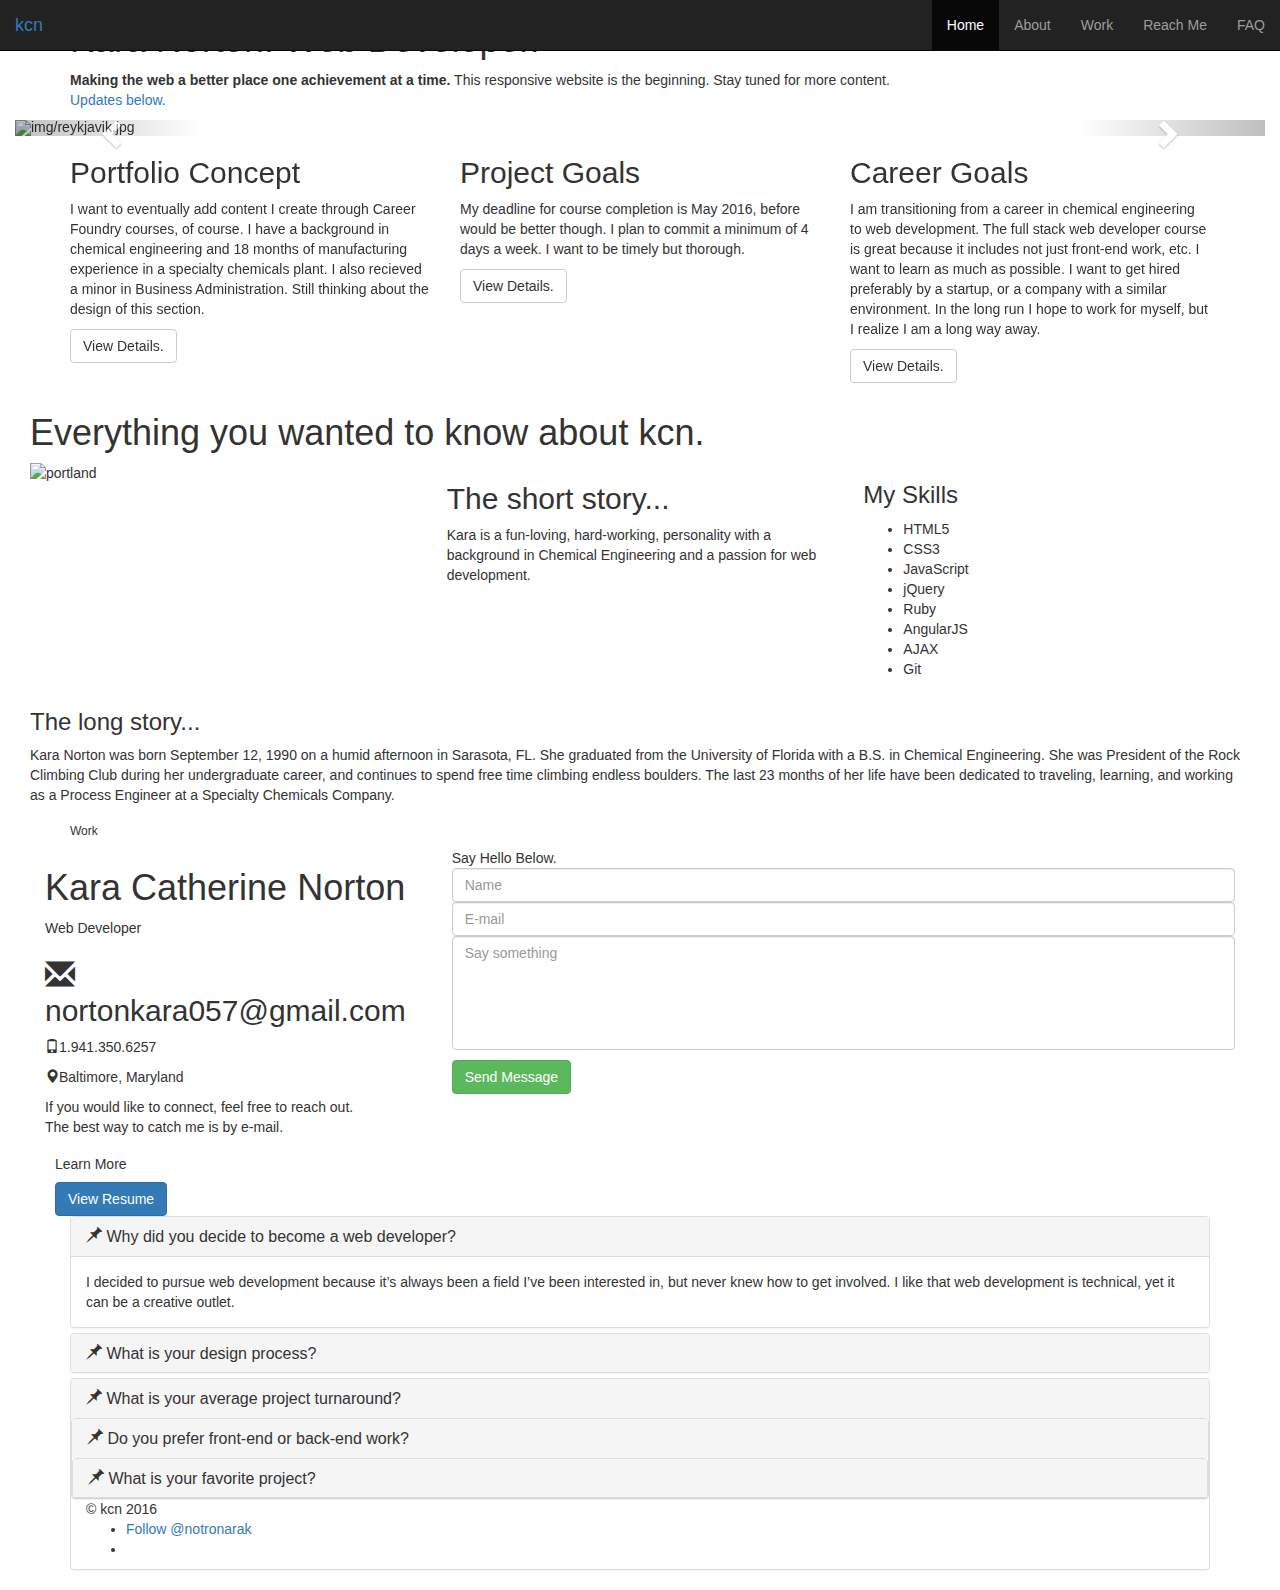
==== index.html @ be20acea "edit text content" ====
<!DOCTYPE html>
<html lang="en">
  <head>
    <meta charset="utf-8">
    <meta http-equiv="X-UA-Compatible" content="IE=edge">
    <meta name="viewport" content="width=device-width, initial-scale=1">
    <!-- The above 3 meta tags *must* come first in the head; any other head content must come *after* these tags -->

    <title>kcn</title>

    <!-- Bootstrap core CSS -->
    <link rel="stylesheet" href="https://maxcdn.bootstrapcdn.com/bootstrap/3.3.5/css/bootstrap.min.css">

    <!-- Custom styles for this template go here -->
    <link rel="stylesheet" href="css/styles.css">


    <!-- HTML5 shim and Respond.js for IE8 support of HTML5 elements and media queries -->
      <script src="https://oss.maxcdn.com/html5shiv/3.7.2/html5shiv.min.js"></script>
      <script src="https://oss.maxcdn.com/respond/1.4.2/respond.min.js"></script>

  </head>

  <body data-spy="scroll" data-target=".navbar">

    <!-- Main jumbotron for a primary marketing message or call to action -->
    <div class="navbar navbar-inverse navbar-fixed-top" role="navigation">
      <div class="container-fluid">
        <nav class="navbar-header">
          <button type="button" class="navbar-toggle"  data-toggle="collapse" data-target=".navbar-collapse">
            <span class="sr-only">Toggle navigation</span>
            <span class="icon-bar"></span>
            <span class="icon-bar"></span>
            <span class="icon-bar"></span>
          </button>
          <div class="projectName navbar-brand">
            <a href="#">kcn</a>
          </div><!--end projectname-->
        </nav><!--end nav header-->
        <div class="navbar-collapse collapse">
          <ul class="nav navbar-nav navbar-right">
            <li><a href="#home">Home</a></li>
            <li><a href="#about">About</a></li>
            <li><a href="#work">Work</a></li>
            <li><a href="#reach-me">Reach Me</a></li>
            <li><a href="#faq">FAQ</a></li>
          </ul>
        </div><!--end nav collapse-->
      </div><!--end nav container-fluid-->
    </div><!--end navbar-->
    <div class="container" id="home">
      <h1>Kara Norton. Web Developer.</h1>
        <p><strong>Making the web a better place one achievement at a time.</strong> This responsive website is the beginning. Stay tuned for more content.  <br><a href="#work" title="More information" id="item1">Updates below.</a></p>
    </div><!--end container-->
    <div class="container-fluid">
      <div id="carousel-example-generic" class="carousel slide" data-ride="carousel">
  <!-- Indicators -->
    <ol class="carousel-indicators">
      <li data-target="#carousel-example-generic" data-slide-to="0" class="active"></li>
      <li data-target="#carousel-example-generic" data-slide-to="1"></li>
      <li data-target="#carousel-example-generic" data-slide-to="2"></li>
    </ol>

  <!-- Wrapper for slides -->
    <div class="carousel-inner" role="listbox">
      <div class="item active">
        <img src="img/dscn0368.jpg" alt="img/reykjavik.jpg">
        <div class="carousel-caption">
        <h1>Natural</h1>
        </div>
      </div>
      <div class="item">
        <img src="img/reykjavik.jpg" alt="img/surfdoom.jpg">
        <div class="carousel-caption">
        <h1>Purposeful</h1>
        </div>
      </div>
      <div class="item">
        <img src="img/surfdoom.jpg" alt="img/dscn0368.jpg">
        <div class="carousel-caption">
        <h1>Unexpected</h1>
        </div>
      </div>
    </div>

  <!-- Controls -->
    <a class="left carousel-control" href="#carousel-example-generic" role="button" data-slide="prev">
      <span class="glyphicon glyphicon-chevron-left" aria-hidden="true"></span>
      <span class="sr-only">Previous</span>
    </a>
    <a class="right carousel-control" href="#carousel-example-generic" role="button" data-slide="next">
      <span class="glyphicon glyphicon-chevron-right" aria-hidden="true"></span>
      <span class="sr-only">Next</span>
    </a>
  </div><!--end container-fluid-->

      <!-- Example row of columns -->
    <div class="container">  
      <div class="row">
        <div class="col-md-4 col-xs-12">
          <h2 id="home-h2">Portfolio Concept</h2>
          <p>I want to eventually add content I create through Career Foundry courses, of course. I have a background in chemical engineering and 18 months of manufacturing experience in a specialty chemicals plant. I also recieved a minor in Business Administration. Still thinking about the design of this section. </p>
          <p>
            <button type="button" class="btn btn-default" data-toggle="tooltip" data-placement="top" title="Tooltip on top">View Details.</button>
          </p>
        </div><!-- /col -->
        <div class="col-md-4 col-xs-12">
          <h2>Project Goals</h2>
          <p>My deadline for course completion is May 2016, before would be better though. I plan to commit a minimum of 4 days a week. I want to be timely but thorough. </p>
          <p><button type="button" class="btn btn-default" data-toggle="tooltip" data-placement="top" title="Tooltip on top">View Details.</button></p>
       </div><!-- /col -->
        <div class="col-md-4 col-xs-12">
          <h2>Career Goals</h2>
          <p>I am transitioning from a career in chemical engineering to web development. The full stack web developer course is great because it includes not just front-end work, etc. I want to learn as much as possible. I want to get hired preferably by a startup, or a company with a similar environment. In the long run I hope to work for myself, but I realize I am a long way away. </p>
          <p><button type="button" class="btn btn-default" data-toggle="tooltip" data-placement="top" title="Tooltip on top">View Details.</button></p>
        </div><!-- /col -->
      </div><!-- /row -->
    </div><!-- /container -->
    

  <!--begin about-->
    <div class="container-fluid" id="about">
      <div class="header">
      <h1>Everything you wanted to know about kcn.</h1>
      </div> <!--ends header-->
      <div class="row">
        <div class="col-md-4 col-xs-12">
          <div class="about selfie">
            <img src="img/dscn0029.jpg" alt="portland" height="200" width="250">
          </div> <!--ends image-->
        </div><!--ends column-->
        <div class="col-md-4 col-xs-12">
          <div class="about intro">
            <h2>The short story...</h2>
              <p>Kara is a fun-loving, hard-working, personality with a background in Chemical Engineering and a passion for web development.</p>
          </div><!--ends intro-->
        </div><!--ends column-->
        <div class="col-md-4 col-xs-12">
          <div class="about skills">
            <h3>My Skills</h3>
              <ul id="skills-list">
                <li>HTML5</li>
                <li>CSS3</li>
                <li>JavaScript</li>
                <li>jQuery</li>
                <li>Ruby</li>
                <li>AngularJS</li>
                <li>AJAX</li>
                <li>Git</li>
              </ul>
          </div><!--ends skills-->
        </div><!--ends column-->
        <div class="col-md-12 col-xs-12">
          <div class="main-text">
            <h3>The long story...</h3>
              <p>Kara Norton was born September 12, 1990 on a humid afternoon in Sarasota, FL. She graduated from the University of Florida with a B.S. in Chemical Engineering. She was President of the Rock Climbing Club during her undergraduate career, and continues to spend free time climbing endless boulders. The last 23 months of her life have been dedicated to traveling, learning, and working as a Process Engineer at a Specialty Chemicals Company.</p>
          </div><!--ends main text-->
        </div><!--ends column-->
      </div><!--ends row-->
    </div><!--ends about page-->

  <!--portfolio overview-->
    <div class="container" id="work">
      <div class="work-header">
        <h6>Work</h6>
      </div><!--end work header-->
      <div class="row" id="portfolio">
        <!--<div class="col-md-3 col-xs-6">
          <div class="work">
            <img src="img/pdx.jpg" class="img-responsive" alt="alternative text" title="Work1" href="#work" id="imgtooltip">
          </div><!--ends image
        </div><!--ends column
        <div class="col-md-3 col-xs-6">
          <div class="work">
            <img src="img/pdx.jpg" class="img-responsive" alt="alternative text" title="Work2" href="#work" id="imgtooltip">
          </div><!--ends image
        </div><!--ends column
        <div class="col-md-3 col-xs-6">
          <div class="work">
            <img src="img/pdx.jpg" class="img-responsive" alt="alternative text" title="Work3" href="#work" id="imgtooltip">
          </div><!--ends image
        </div><!--ends column
        <div class="col-md-3 col-xs-6">
          <div class="work">
            <img src="img/pdx.jpg" class="img-responsive" alt="alternative text" title="Work4" href="#work" id="imgtooltip">
          </div><!--ends image
        </div><!--ends column
        <div class="col-md-3 col-xs-6">
          <div class="work">
            <img src="img/pdx.jpg" class="img-responsive" alt="alternative text" title="Work5" href="#work" id="imgtooltip">
          </div><!--ends image
        </div><!--ends column
        <div class="col-md-3 col-xs-6">
          <div class="work">
            <img src="img/pdx.jpg" class="img-responsive" alt="alternative text" title="Work6" href="#work" id="imgtooltip">
          </div><!--ends image
        </div><!--ends column
        <div class="col-md-3 col-xs-6">
          <div class="work">
            <img src="img/pdx.jpg" class="img-responsive" alt="alternative text" title="Work7" href="#work" id="imgtooltip">
          </div><!--ends image
        </div><!--ends column
        <div class="col-md-3 col-xs-6">
          <div class="work">
            <img src="img/pdx.jpg" class="img-responsive" alt="alternative text" title="Work7" href="#work" id="imgtooltip">
          </div><!--ends image
        </div><!--ends column-->
      </div><!--ends row-->
    </div><!--ends container--> 

  <!--begin contact-->
    <div class="container-fluid" id="reach-me" data-stellar-background-ratio="0.5">
      <div class="cntct">
        <div class="contact-info col-lg-4 col-md-4 col-xs-4">
          <div class="header">
            <!--<iframe width="100%" height="400" frameborder="0" style="border:0" src="https://www.google.com/maps/embed/v1/place?q=Baltimore%2C%20MD%2C%20United%20States&key=AIzaSyAa62No4GNZLkx7DMnN4kFCIdr_fMAneKg" allowfullscreen></iframe>-->
            <div id="map">
            </div><!--end map-->
            <h1>Kara Catherine Norton</h1>
              <p>Web Developer</p>
          </div><!--end header-->
          <div class="communication">
            <h2><span class="glyphicon glyphicon-envelope"></span>nortonkara057@gmail.com</h2>
              <p><span class="glyphicon glyphicon-phone"></span>1.941.350.6257</p>
              <p><span class="glyphicon glyphicon-map-marker"></span>Baltimore, Maryland</p>
          </div><!--ends info-->
          <div class="note">
          <p>If you would like to connect, feel free to reach out.<br>The best way to catch me is by e-mail.</p>
          </div><!--ends note-->
        </div><!--ends contact-info-->
        <div class="contact-form col-lg-8 col-md-8 col-xs-8">
          <div class="header-form">
            <h7>Say Hello Below.</h7>
          </div><!--end header-->
          <form>
            <div class="name-div">
              <input type="text" class="form-control" id="name" placeholder="Name" title="Enter your name here">
              <label for="name" class="sr-only">Name</label>
            </div><!--end form text-->
            <div class="email-div">
              <input type="email" class="form-control" id="email" placeholder="E-mail" required="required" title="Enter your e-mail address here">
              <label for="email" class="sr-only">*E-mail</label>
            </div><!--end form email-->
            <textarea style="resize:none" cols="40" rows="5" class="form-control" id="message-box" placeholder="Say something" required="required" title="Enter your message here" maxlength="1000"></textarea>
            <p id="char-count">
            </p>
            <p id="visible-comment">
            </p>
            <div class="button-holder">
              <button type="submit" class="btn btn-success" id="send-message">Send Message</button>
            </div><!--end button-holder-->
          </form>
        </div><!--ends contact-form-->
      </div><!--ends cntct-->
    </div><!--ends contact page-->

  <!--begin FAQ-->
    <div class="container" id="faq">
      <div class="row">
        <h5 class="learn-more">Learn More</h5>
        <div class="modal-button">
          <button type="button" class="btn btn-primary" data-toggle="modal" data-target=".bs-example-modal-lg">View Resume</button>
        </div><!--end modal-button-->
      </div><!--end row-->
      <!--modal window-->
      <div class="modal fade bs-example-modal-lg" tabindex="-1" role="dialog" aria-labelledby="myLargeModalLabel" aria-hidden="true" data-backdrop="static" data-keyboard="false">
        <div class="modal-dialog modal-lg">
          <div class="modal-content">
            <div class="modal-header">
              <h9 class="modal-title" id="myModalLabel">Resume</h9>
              <button type="button" class="close" data-dismiss="modal" aria-label="Close"><span aria-hidden="true">&times;</span></button>
            </div><!--end modal header-->
            <div class="modal-body">
              <p>some example text</p>
              <embed id="modalembed" src="../img/Kara's resume edits by sally.pdf">
            </div><!--end modal-body-->
          </div><!--end modal-content-->
        </div><!--end modal-dialog-->
      </div><!--end modal fade-->
      <!--end modal window-->
      <div class="panel-group" id="accordion">
        <div class="panel panel-default">
          <div class="panel-heading">
            <h4 class="panel-title">
              <a data-toggle="collapse" data-parent="#accordion" href="#collapseOne"><span class="glyphicon glyphicon-pushpin"></span>
              Why did you decide to become a web developer?
              </a>
            </h4>
          </div><!--ends panel-heading-->
          <div id="collapseOne" class="panel-collapse collapse in">
            <div class="panel-body">
              I decided to pursue web development because it’s always been a field I’ve been interested in, but never knew how to get involved. I like that web development is technical, yet it can be a creative outlet. 
            </div><!--ends panel-body-->
          </div><!--ends panel-collapse collapse in-->
        </div><!--ends panel panel-default-->
        <div class="panel panel-default">
          <div class="panel-heading">
            <h4 class="panel-title">
              <a data-toggle="collapse" data-parent="#accordion" href="#collapseTwo"><span class="glyphicon glyphicon-pushpin"></span>
              What is your design process?
              </a>
            </h4>
          </div><!--ends panel-heading-->
          <div id="collapseTwo" class="panel-collapse collapse">
            <div class="panel-body">
            My design process begins with a skeletal framework and grows organically through the development.
            </div><!--ends panel-body-->
          </div><!--ends panel-collapse collapse-->
        </div><!--ends panel panel-default-->
        <div class="panel panel-default">
          <div class="panel-heading">
            <h4 class="panel-title">
              <a data-toggle="collapse" data-parent="#accordion" href="#collapseThree"><span class="glyphicon glyphicon-pushpin"></span>
              What is your average project turnaround?
              </a>
            </h4>
          </div><!--ends panel-heading-->
          <div id="collapseThree" class="panel-collapse collapse">
            <div class="panel-body">
            Currently, there is none!
            </div><!--ends panel-body-->
          </div><!--ends panel-collapse collapse-->
          <div class="panel panel-default">
            <div class="panel-heading">
              <h4 class="panel-title">
                <a data-toggle="collapse" data-parent="#accordion" href="#collapseFour"><span class="glyphicon glyphicon-pushpin"></span>
                Do you prefer front-end or back-end work?
                </a>
              </h4>
            </div><!--ends panel-heading-->
            <div id="collapseFour" class="panel-collapse collapse">
              <div class="panel-body">
              Considering I have only learned front-end development thus far, I would say front-end.
              </div><!--ends panel-body-->
          </div><!--ends panel-collapse collapse-->
          <div class="panel panel-default">
            <div class="panel-heading">
              <h4 class="panel-title">
                <a data-toggle="collapse" data-parent="#accordion" href="#collapseFive"><span class="glyphicon glyphicon-pushpin"></span>
                What is your favorite project?
                </a>
              </h4>
            </div><!--ends panel-heading-->
            <div id="collapseFive" class="panel-collapse collapse">
              <div class="panel-body">
              Career Foundry!
              </div><!--ends panel-body-->
            </div><!--ends panel-collapse collapse-->
      </div><!--ends panel-group-->
    </div><!--ends FAQ page-->

    

    <footer class="container-fluid">
      <div class="footer">
        &copy kcn 2016
        <ul>
          <li>
            <div class="footer-twitter">
              <a href="https://twitter.com/notronarak" class="twitter-follow-button" data-show-count="false" data-show-screen-name="false">Follow @notronarak
              </a>
            </div><!--end twitter-->
          </li>
          <li>
          <!--facebook share button-->
            <div class="social" id="fb-root"></div>
          <!--end facebook share button-->
            <div class="fb-share-button" data-href="https://kcn.io" data-layout="icon">
            </div><!--ends facebook-->
          </li>
        </ul>
      </div><!--end footer-->  
    </footer>


    <!-- ============================= -->
    <!-- All your JavaScript comes now -->
    <!-- ============================= -->

    <script src="https://ajax.googleapis.com/ajax/libs/jquery/1.11.3/jquery.min.js">
    </script><!--jquery link-->

    <!-- Bootstrap core JS -->
    <script src="https://maxcdn.bootstrapcdn.com/bootstrap/3.3.5/js/bootstrap.min.js">
    </script>

    <!-- Can place script tags with JavaScript files here -->
    <script src="js/work.js">
    </script>

    <script src="js/scripts.js">
    </script>

    <script src="js/jquery.stellar.min.js">
    </script>

    <!--google maps API-->
    <script type="text/javascript" src="js/script.js">
    </script>

    <script async defer
      src="https://maps.googleapis.com/maps/api/js?key=AIzaSyAa62No4GNZLkx7DMnN4kFCIdr_fMAneKg&callback=initMap">
    </script>
  </body>
</html>
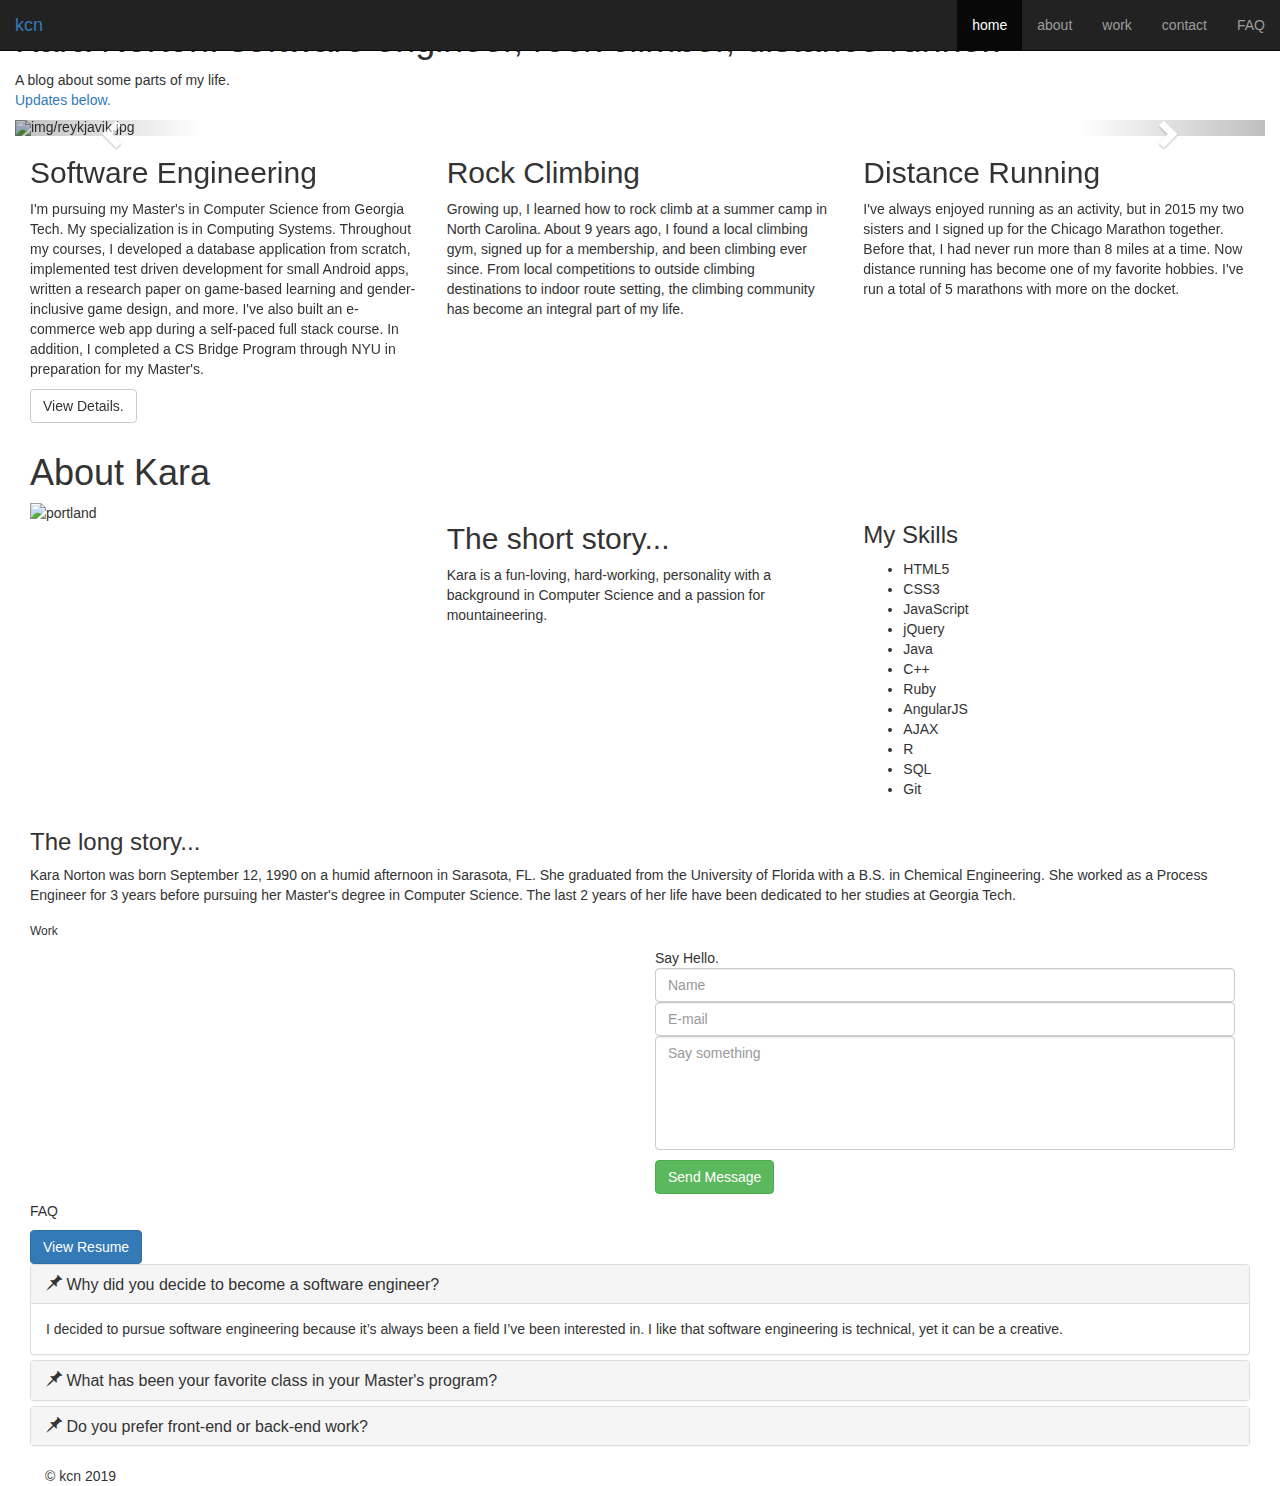
==== commit 66060162: "Fixed meta tag syntax" ====
--- a/index.html
+++ b/index.html
@@ -3,7 +3,12 @@
   <head>
     <meta charset="utf-8">
     <meta http-equiv="X-UA-Compatible" content="IE=edge">
-    <meta name="viewport" content="width=device-width, initial-scale=1">
+    <!--<meta name="viewport" content="width=device-width, initial-scale=1.0">-->
+    <meta name = "viewport" content = "width=device-width, initial-scale = 1, maximum-scale=1, user-scalable = no" />
+
+    <meta name="google-site-verification" content="rxC89AdpCXkK81dSxquAvEVb6PJAQ0AkuDEeP-wdYVE" />
+
+
     <!-- The above 3 meta tags *must* come first in the head; any other head content must come *after* these tags -->
 
     <title>kcn</title>
@@ -22,7 +27,6 @@
   </head>
 
   <body data-spy="scroll" data-target=".navbar">
-
     <!-- Main jumbotron for a primary marketing message or call to action -->
     <div class="navbar navbar-inverse navbar-fixed-top" role="navigation">
       <div class="container-fluid">
@@ -39,19 +43,19 @@
         </nav><!--end nav header-->
         <div class="navbar-collapse collapse">
           <ul class="nav navbar-nav navbar-right">
-            <li><a href="#home">Home</a></li>
-            <li><a href="#about">About</a></li>
-            <li><a href="#work">Work</a></li>
-            <li><a href="#reach-me">Reach Me</a></li>
+            <li><a href="#home">home</a></li>
+            <li><a href="#about">about</a></li>
+            <li><a href="#work">work</a></li>
+            <li><a href="#reach-me">contact</a></li>
             <li><a href="#faq">FAQ</a></li>
           </ul>
         </div><!--end nav collapse-->
       </div><!--end nav container-fluid-->
     </div><!--end navbar-->
-    <div class="container" id="home">
-      <h1>Kara Norton. Web Developer.</h1>
-        <p><strong>Making the web a better place one achievement at a time.</strong> This responsive website is the beginning. Stay tuned for more content.  <br><a href="#work" title="More information" id="item1">Updates below.</a></p>
-    </div><!--end container-->
+    <div class="container-fluid" id="home">
+      <h1>Kara Norton. software engineer, rock climber, distance runner.</h1>
+        <p>A blog about some parts of my life.  <br><a href="#work" title="More information" id="item1">Updates below.</a></p>
+    </div><!--end container fluid-->
     <div class="container-fluid">
       <div id="carousel-example-generic" class="carousel slide" data-ride="carousel">
   <!-- Indicators -->
@@ -66,19 +70,19 @@
       <div class="item active">
         <img src="img/dscn0368.jpg" alt="img/reykjavik.jpg">
         <div class="carousel-caption">
-        <h1>Natural</h1>
+        <!--<h1>Natural</h1>-->
         </div>
       </div>
       <div class="item">
         <img src="img/reykjavik.jpg" alt="img/surfdoom.jpg">
         <div class="carousel-caption">
-        <h1>Purposeful</h1>
+        <!--<h1>Purposeful</h1>-->
         </div>
       </div>
       <div class="item">
         <img src="img/surfdoom.jpg" alt="img/dscn0368.jpg">
         <div class="carousel-caption">
-        <h1>Unexpected</h1>
+        <!--<h1>Unexpected</h1>-->
         </div>
       </div>
     </div>
@@ -95,44 +99,44 @@
   </div><!--end container-fluid-->
 
       <!-- Example row of columns -->
-    <div class="container">  
+    <div class="container-fluid">  
       <div class="row">
         <div class="col-md-4 col-xs-12">
-          <h2 id="home-h2">Portfolio Concept</h2>
-          <p>I want to eventually add content I create through Career Foundry courses, of course. I have a background in chemical engineering and 18 months of manufacturing experience in a specialty chemicals plant. I also recieved a minor in Business Administration. Still thinking about the design of this section. </p>
+          <h2 id="home-h2">Software Engineering</h2>
+          <p>I'm pursuing my Master's in Computer Science from Georgia Tech. My specialization is in Computing Systems. Throughout my courses, I developed a database application from scratch, implemented test driven development for small Android apps, written a research paper on game-based learning and gender-inclusive game design, and more. I've also built an e-commerce web app during a self-paced full stack course. In addition, I completed a CS Bridge Program through NYU in preparation for my Master's. </p>
           <p>
-            <button type="button" class="btn btn-default" data-toggle="tooltip" data-placement="top" title="Tooltip on top">View Details.</button>
+            <a href="#work"><button type="button" class="btn btn-default" data-toggle="tooltip" data-placement="top" title="Software engineering">View Details.</button></a>
           </p>
         </div><!-- /col -->
         <div class="col-md-4 col-xs-12">
-          <h2>Project Goals</h2>
-          <p>My deadline for course completion is May 2016, before would be better though. I plan to commit a minimum of 4 days a week. I want to be timely but thorough. </p>
-          <p><button type="button" class="btn btn-default" data-toggle="tooltip" data-placement="top" title="Tooltip on top">View Details.</button></p>
+          <h2>Rock Climbing</h2>
+          <p>Growing up, I learned how to rock climb at a summer camp in North Carolina. About 9 years ago, I found a local climbing gym, signed up for a membership, and been climbing ever since. From local competitions to outside climbing destinations to indoor route setting, the climbing community has become an integral part of my life.  </p>
+          <!--<p><button type="button" class="btn btn-default" data-toggle="tooltip" data-placement="top" title="Rock climbing">View Details.</button></p>-->
        </div><!-- /col -->
         <div class="col-md-4 col-xs-12">
-          <h2>Career Goals</h2>
-          <p>I am transitioning from a career in chemical engineering to web development. The full stack web developer course is great because it includes not just front-end work, etc. I want to learn as much as possible. I want to get hired preferably by a startup, or a company with a similar environment. In the long run I hope to work for myself, but I realize I am a long way away. </p>
-          <p><button type="button" class="btn btn-default" data-toggle="tooltip" data-placement="top" title="Tooltip on top">View Details.</button></p>
+          <h2>Distance Running</h2>
+          <p>I've always enjoyed running as an activity, but in 2015 my two sisters and I signed up for the Chicago Marathon together. Before that, I had never run more than 8 miles at a time. Now distance running has become one of my favorite hobbies. I've run a total of 5 marathons with more on the docket.  </p>
+          <!--<p><button type="button" class="btn btn-default" data-toggle="tooltip" data-placement="top" title="Distance running">View Details.</button></p>-->
         </div><!-- /col -->
       </div><!-- /row -->
-    </div><!-- /container -->
+    </div><!-- /container-fluid -->
     
 
   <!--begin about-->
     <div class="container-fluid" id="about">
       <div class="header">
-      <h1>Everything you wanted to know about kcn.</h1>
+      <h1>About Kara</h1>
       </div> <!--ends header-->
       <div class="row">
         <div class="col-md-4 col-xs-12">
           <div class="about selfie">
-            <img src="img/dscn0029.jpg" alt="portland" height="200" width="250">
+            <img src="img/selfprague.jpg" alt="portland" height="250" width="250">
           </div> <!--ends image-->
         </div><!--ends column-->
         <div class="col-md-4 col-xs-12">
           <div class="about intro">
             <h2>The short story...</h2>
-              <p>Kara is a fun-loving, hard-working, personality with a background in Chemical Engineering and a passion for web development.</p>
+              <p>Kara is a fun-loving, hard-working, personality with a background in Computer Science and a passion for mountaineering.</p>
           </div><!--ends intro-->
         </div><!--ends column-->
         <div class="col-md-4 col-xs-12">
@@ -143,9 +147,13 @@
                 <li>CSS3</li>
                 <li>JavaScript</li>
                 <li>jQuery</li>
+                <li>Java</li>
+                <li>C++</li>
                 <li>Ruby</li>
                 <li>AngularJS</li>
                 <li>AJAX</li>
+                <li>R</li>
+                <li>SQL</li>
                 <li>Git</li>
               </ul>
           </div><!--ends skills-->
@@ -153,84 +161,46 @@
         <div class="col-md-12 col-xs-12">
           <div class="main-text">
             <h3>The long story...</h3>
-              <p>Kara Norton was born September 12, 1990 on a humid afternoon in Sarasota, FL. She graduated from the University of Florida with a B.S. in Chemical Engineering. She was President of the Rock Climbing Club during her undergraduate career, and continues to spend free time climbing endless boulders. The last 23 months of her life have been dedicated to traveling, learning, and working as a Process Engineer at a Specialty Chemicals Company.</p>
+              <p>Kara Norton was born September 12, 1990 on a humid afternoon in Sarasota, FL. She graduated from the University of Florida with a B.S. in Chemical Engineering. She worked as a Process Engineer for 3 years before pursuing her Master's degree in Computer Science. The last 2 years of her life have been dedicated to her studies at Georgia Tech.</p>
           </div><!--ends main text-->
         </div><!--ends column-->
       </div><!--ends row-->
     </div><!--ends about page-->
 
   <!--portfolio overview-->
-    <div class="container" id="work">
+    <div class="container-fluid" id="work">
       <div class="work-header">
         <h6>Work</h6>
       </div><!--end work header-->
       <div class="row" id="portfolio">
-        <!--<div class="col-md-3 col-xs-6">
-          <div class="work">
-            <img src="img/pdx.jpg" class="img-responsive" alt="alternative text" title="Work1" href="#work" id="imgtooltip">
-          </div><!--ends image
-        </div><!--ends column
-        <div class="col-md-3 col-xs-6">
-          <div class="work">
-            <img src="img/pdx.jpg" class="img-responsive" alt="alternative text" title="Work2" href="#work" id="imgtooltip">
-          </div><!--ends image
-        </div><!--ends column
-        <div class="col-md-3 col-xs-6">
-          <div class="work">
-            <img src="img/pdx.jpg" class="img-responsive" alt="alternative text" title="Work3" href="#work" id="imgtooltip">
-          </div><!--ends image
-        </div><!--ends column
-        <div class="col-md-3 col-xs-6">
-          <div class="work">
-            <img src="img/pdx.jpg" class="img-responsive" alt="alternative text" title="Work4" href="#work" id="imgtooltip">
-          </div><!--ends image
-        </div><!--ends column
-        <div class="col-md-3 col-xs-6">
-          <div class="work">
-            <img src="img/pdx.jpg" class="img-responsive" alt="alternative text" title="Work5" href="#work" id="imgtooltip">
-          </div><!--ends image
-        </div><!--ends column
-        <div class="col-md-3 col-xs-6">
-          <div class="work">
-            <img src="img/pdx.jpg" class="img-responsive" alt="alternative text" title="Work6" href="#work" id="imgtooltip">
-          </div><!--ends image
-        </div><!--ends column
-        <div class="col-md-3 col-xs-6">
-          <div class="work">
-            <img src="img/pdx.jpg" class="img-responsive" alt="alternative text" title="Work7" href="#work" id="imgtooltip">
-          </div><!--ends image
-        </div><!--ends column
-        <div class="col-md-3 col-xs-6">
-          <div class="work">
-            <img src="img/pdx.jpg" class="img-responsive" alt="alternative text" title="Work7" href="#work" id="imgtooltip">
-          </div><!--ends image
-        </div><!--ends column-->
       </div><!--ends row-->
-    </div><!--ends container--> 
+    </div><!--ends container-fluid--> 
 
   <!--begin contact-->
     <div class="container-fluid" id="reach-me" data-stellar-background-ratio="0.5">
       <div class="cntct">
-        <div class="contact-info col-lg-4 col-md-4 col-xs-4">
+        <div class="contact-info col-lg-6 col-md-6 col-xs-12">
           <div class="header">
             <!--<iframe width="100%" height="400" frameborder="0" style="border:0" src="https://www.google.com/maps/embed/v1/place?q=Baltimore%2C%20MD%2C%20United%20States&key=AIzaSyAa62No4GNZLkx7DMnN4kFCIdr_fMAneKg" allowfullscreen></iframe>-->
             <div id="map">
             </div><!--end map-->
-            <h1>Kara Catherine Norton</h1>
-              <p>Web Developer</p>
+            <!--<div class="contactName">
+              <p>Kara Catherine Norton</p>
+                <p>Software Engineer</p>
+            </div>-->
           </div><!--end header-->
-          <div class="communication">
-            <h2><span class="glyphicon glyphicon-envelope"></span>nortonkara057@gmail.com</h2>
+          <!--<div class="communication">
+            <p><span class="glyphicon glyphicon-envelope"></span>nortonkara057@gmail.com</p>
               <p><span class="glyphicon glyphicon-phone"></span>1.941.350.6257</p>
-              <p><span class="glyphicon glyphicon-map-marker"></span>Baltimore, Maryland</p>
-          </div><!--ends info-->
-          <div class="note">
-          <p>If you would like to connect, feel free to reach out.<br>The best way to catch me is by e-mail.</p>
-          </div><!--ends note-->
+              <p><span class="glyphicon glyphicon-map-marker"></span>Brooklyn, NY</p>
+          </div>--><!--ends info-->
+          <!--<div class="note">
+          <p>Feel free to reach out.<br>The best way to catch me is by e-mail.</p>
+          </div>--><!--ends note-->
         </div><!--ends contact-info-->
-        <div class="contact-form col-lg-8 col-md-8 col-xs-8">
+        <div class="contact-form col-lg-6 col-md-6 col-xs-12">
           <div class="header-form">
-            <h7>Say Hello Below.</h7>
+            <h7>Say Hello.</h7>
           </div><!--end header-->
           <form>
             <div class="name-div">
@@ -255,12 +225,14 @@
     </div><!--ends contact page-->
 
   <!--begin FAQ-->
-    <div class="container" id="faq">
+    <div class="container-fluid" id="faq">
       <div class="row">
-        <h5 class="learn-more">Learn More</h5>
-        <div class="modal-button">
-          <button type="button" class="btn btn-primary" data-toggle="modal" data-target=".bs-example-modal-lg">View Resume</button>
-        </div><!--end modal-button-->
+        <div class="col-md-12 col-xs-12">
+          <h5 class="learn-more">FAQ</h5>
+          <div class="modal-button">
+            <button type="button" class="btn btn-primary" data-toggle="modal" data-target=".bs-example-modal-lg">View Resume</button>
+          </div><!--end modal-button-->
+        </div><!--ends column-->
       </div><!--end row-->
       <!--modal window-->
       <div class="modal fade bs-example-modal-lg" tabindex="-1" role="dialog" aria-labelledby="myLargeModalLabel" aria-hidden="true" data-backdrop="static" data-keyboard="false">
@@ -271,8 +243,8 @@
               <button type="button" class="close" data-dismiss="modal" aria-label="Close"><span aria-hidden="true">&times;</span></button>
             </div><!--end modal header-->
             <div class="modal-body">
-              <p>some example text</p>
-              <embed id="modalembed" src="../img/Kara's resume edits by sally.pdf">
+              <p>Updated May 2019</p>
+              <embed id="modalembed" src="../img/Kara Norton Resume 2019.pdf">
             </div><!--end modal-body-->
           </div><!--end modal-content-->
         </div><!--end modal-dialog-->
@@ -283,13 +255,13 @@
           <div class="panel-heading">
             <h4 class="panel-title">
               <a data-toggle="collapse" data-parent="#accordion" href="#collapseOne"><span class="glyphicon glyphicon-pushpin"></span>
-              Why did you decide to become a web developer?
+              Why did you decide to become a software engineer?
               </a>
             </h4>
           </div><!--ends panel-heading-->
           <div id="collapseOne" class="panel-collapse collapse in">
             <div class="panel-body">
-              I decided to pursue web development because it’s always been a field I’ve been interested in, but never knew how to get involved. I like that web development is technical, yet it can be a creative outlet. 
+              I decided to pursue software engineering because it’s always been a field I’ve been interested in. I like that software engineering is technical, yet it can be a creative.
             </div><!--ends panel-body-->
           </div><!--ends panel-collapse collapse in-->
         </div><!--ends panel panel-default-->
@@ -297,13 +269,13 @@
           <div class="panel-heading">
             <h4 class="panel-title">
               <a data-toggle="collapse" data-parent="#accordion" href="#collapseTwo"><span class="glyphicon glyphicon-pushpin"></span>
-              What is your design process?
+              What has been your favorite class in your Master's program?
               </a>
             </h4>
           </div><!--ends panel-heading-->
           <div id="collapseTwo" class="panel-collapse collapse">
             <div class="panel-body">
-            My design process begins with a skeletal framework and grows organically through the development.
+            My favorite class has been Human Computer Interaction because I think usability is just as important as functionality. I'm currently taking algorithms, which has also been enjoyable so far. 
             </div><!--ends panel-body-->
           </div><!--ends panel-collapse collapse-->
         </div><!--ends panel panel-default-->
@@ -311,41 +283,15 @@
           <div class="panel-heading">
             <h4 class="panel-title">
               <a data-toggle="collapse" data-parent="#accordion" href="#collapseThree"><span class="glyphicon glyphicon-pushpin"></span>
-              What is your average project turnaround?
+              Do you prefer front-end or back-end work?
               </a>
             </h4>
           </div><!--ends panel-heading-->
           <div id="collapseThree" class="panel-collapse collapse">
             <div class="panel-body">
-            Currently, there is none!
+            I enjoy working on and learning more about both ends!
             </div><!--ends panel-body-->
           </div><!--ends panel-collapse collapse-->
-          <div class="panel panel-default">
-            <div class="panel-heading">
-              <h4 class="panel-title">
-                <a data-toggle="collapse" data-parent="#accordion" href="#collapseFour"><span class="glyphicon glyphicon-pushpin"></span>
-                Do you prefer front-end or back-end work?
-                </a>
-              </h4>
-            </div><!--ends panel-heading-->
-            <div id="collapseFour" class="panel-collapse collapse">
-              <div class="panel-body">
-              Considering I have only learned front-end development thus far, I would say front-end.
-              </div><!--ends panel-body-->
-          </div><!--ends panel-collapse collapse-->
-          <div class="panel panel-default">
-            <div class="panel-heading">
-              <h4 class="panel-title">
-                <a data-toggle="collapse" data-parent="#accordion" href="#collapseFive"><span class="glyphicon glyphicon-pushpin"></span>
-                What is your favorite project?
-                </a>
-              </h4>
-            </div><!--ends panel-heading-->
-            <div id="collapseFive" class="panel-collapse collapse">
-              <div class="panel-body">
-              Career Foundry!
-              </div><!--ends panel-body-->
-            </div><!--ends panel-collapse collapse-->
       </div><!--ends panel-group-->
     </div><!--ends FAQ page-->
 
@@ -353,22 +299,22 @@
 
     <footer class="container-fluid">
       <div class="footer">
-        &copy kcn 2016
-        <ul>
+        &copy kcn 2019
+        <!--<ul>
           <li>
             <div class="footer-twitter">
               <a href="https://twitter.com/notronarak" class="twitter-follow-button" data-show-count="false" data-show-screen-name="false">Follow @notronarak
               </a>
             </div><!--end twitter-->
-          </li>
+          <!--</li>
           <li>
           <!--facebook share button-->
-            <div class="social" id="fb-root"></div>
+            <!--<div class="social" id="fb-root"></div>
           <!--end facebook share button-->
-            <div class="fb-share-button" data-href="https://kcn.io" data-layout="icon">
+            <!--<div class="fb-share-button" data-href="https://kcn.io" data-layout="icon">
             </div><!--ends facebook-->
-          </li>
-        </ul>
+          <!--</li> 
+        </ul> -->
       </div><!--end footer-->  
     </footer>
 
